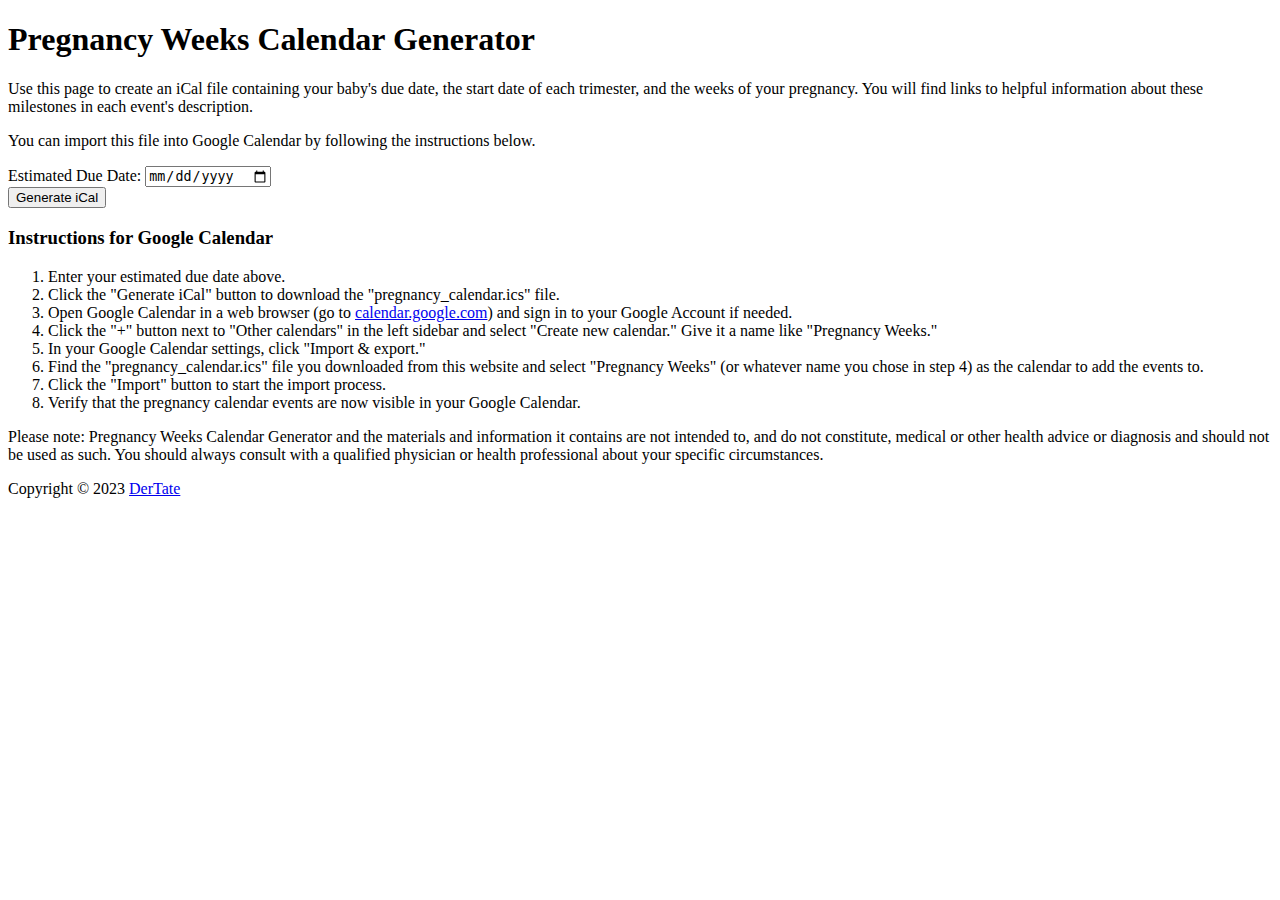
==== index.html @ 7467811f "Rename pregnancy_weeks.html to index.html" ====
<!DOCTYPE html>
<html>
<head>
  <meta name="copyright" content="© 2023 DerTate (https://github.com/DerTate)">
  <title>Pregnancy Weeks Calendar Generator</title>
  <link href="https://cdn.jsdelivr.net/npm/bootstrap@5.3.0/dist/css/bootstrap.min.css" rel="stylesheet" integrity="sha384-9ndCyUaIbzAi2FUVXJi0CjmCapSmO7SnpJef0486qhLnuZ2cdeRhO02iuK6FUUVM" crossorigin="anonymous">
  <link href="pregnancy_weeks.css" rel="stylesheet">
</head>
<body>
  <div class="container">
    <div class="header">
      <h1>Pregnancy Weeks Calendar Generator</h1>
    </div>

    <div class="instructions">
      <p>Use this page to create an iCal file containing your baby's due date, the start date of each trimester, and the weeks of your pregnancy. You will find links to helpful information about these milestones in each event's description.</p>
      <p>You can import this file into Google Calendar by following the instructions below.</p>
    </div>

    <div class="form-container">
      <form onsubmit="event.preventDefault(); generateICalFileAndDownload();">
        <div class="form-group">
          <label for="dueDate">Estimated Due Date:</label>
          <input type="date" id="dueDate" class="form-control" required>
        </div>
        <button type="submit" class="btn btn-primary">Generate iCal</button>
      </form>
    </div>

    <div class="instructions">
      <h3>Instructions for Google Calendar</h3>
      <ol>
        <li>Enter your estimated due date above.</li>
        <li>Click the "Generate iCal" button to download the "pregnancy_calendar.ics" file.</li>
        <li>Open Google Calendar in a web browser (go to <a href="https://calendar.google.com">calendar.google.com</a>) and sign in to your Google Account if needed.</li>
        <li>Click the "+" button next to "Other calendars" in the left sidebar and select "Create new calendar." Give it a name like "Pregnancy Weeks."</li>
        <li>In your Google Calendar settings, click "Import & export."</li>
        <li>Find the "pregnancy_calendar.ics" file you downloaded from this website and select "Pregnancy Weeks" (or whatever name you chose in step 4) as the calendar to add the events to.</li>
        <li>Click the "Import" button to start the import process.</li>
        <li>Verify that the pregnancy calendar events are now visible in your Google Calendar.</li>
      </ol>
    </div>
    <div class="instructions">
      <p class="disclaimer">Please note: Pregnancy Weeks Calendar Generator and the materials and information it contains are not intended to, 
        and do not constitute, medical or other health advice or diagnosis and should not be used as such. You should  always consult with a qualified 
        physician or health professional about your specific circumstances.
      </p>
      <p class="copyright">Copyright &copy; 2023 <a href="https://github.com/DerTate">DerTate</a></p>
    </div>
  </div>
  <script src="https://cdn.jsdelivr.net/npm/bootstrap@5.3.0/dist/js/bootstrap.bundle.min.js" integrity="sha384-geWF76RCwLtnZ8qwWowPQNguL3RmwHVBC9FhGdlKrxdiJJigb/j/68SIy3Te4Bkz" crossorigin="anonymous"></script>
  <script src="pregnancy_weeks.js"></script>
</body>
</html>
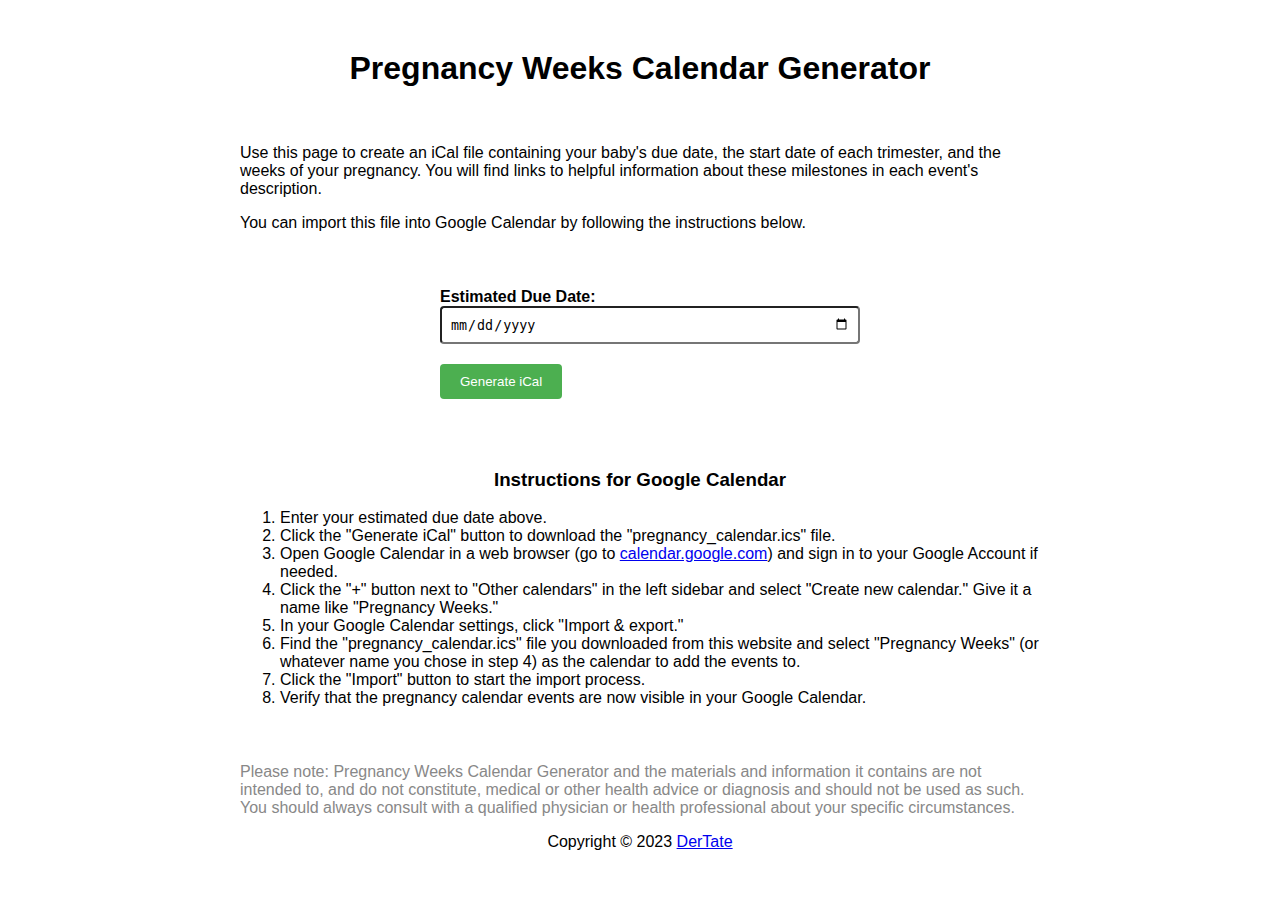
==== commit 17a5c96d: "Add analytics" ====
--- a/index.html
+++ b/index.html
@@ -5,6 +5,15 @@
   <title>Pregnancy Weeks Calendar Generator</title>
   <link href="https://cdn.jsdelivr.net/npm/bootstrap@5.3.0/dist/css/bootstrap.min.css" rel="stylesheet" integrity="sha384-9ndCyUaIbzAi2FUVXJi0CjmCapSmO7SnpJef0486qhLnuZ2cdeRhO02iuK6FUUVM" crossorigin="anonymous">
   <link href="pregnancy_weeks.css" rel="stylesheet">
+  <!-- Google tag (gtag.js) -->
+  <script async src="https://www.googletagmanager.com/gtag/js?id=G-GHP7EK1Z6N"></script>
+  <script>
+    window.dataLayer = window.dataLayer || [];
+    function gtag(){dataLayer.push(arguments);}
+    gtag('js', new Date());
+
+    gtag('config', 'G-GHP7EK1Z6N');
+  </script>
 </head>
 <body>
   <div class="container">
--- a/pregnancy_weeks.css
+++ b/pregnancy_weeks.css
@@ -0,0 +1,65 @@
+body {
+  font-family: Arial, sans-serif;
+  margin: 0;
+  padding: 0;
+}
+
+.header {
+  text-align: center;
+  margin-top: 50px;
+}
+
+.instructions {
+  max-width: 800px;
+  margin: 0 auto;
+  padding: 20px;
+}
+
+.disclaimer {
+    color: #888888;
+}
+
+.copyright {
+  text-align: center;
+}
+
+.form-container {
+  max-width: 400px;
+  margin: 0 auto;
+  padding: 20px;
+}
+
+.form-container label {
+  margin-bottom: 10px;
+  font-weight: bold;
+}
+
+.form-container input[type="date"] {
+  width: 100%;
+  padding: 8px;
+  border-radius: 4px;
+}
+
+.form-container button {
+  margin-top: 20px;
+  padding: 10px 20px;
+  background-color: #4CAF50;
+  color: #fff;
+  border: none;
+  border-radius: 4px;
+  cursor: pointer;
+}
+
+.form-container button:hover {
+  background-color: #45a049;
+}
+
+.instructions h3 {
+  text-align: center;
+  margin-top: 30px;
+}
+
+.instructions ol {
+  max-width: 800px;
+  margin: 0 auto;
+}
